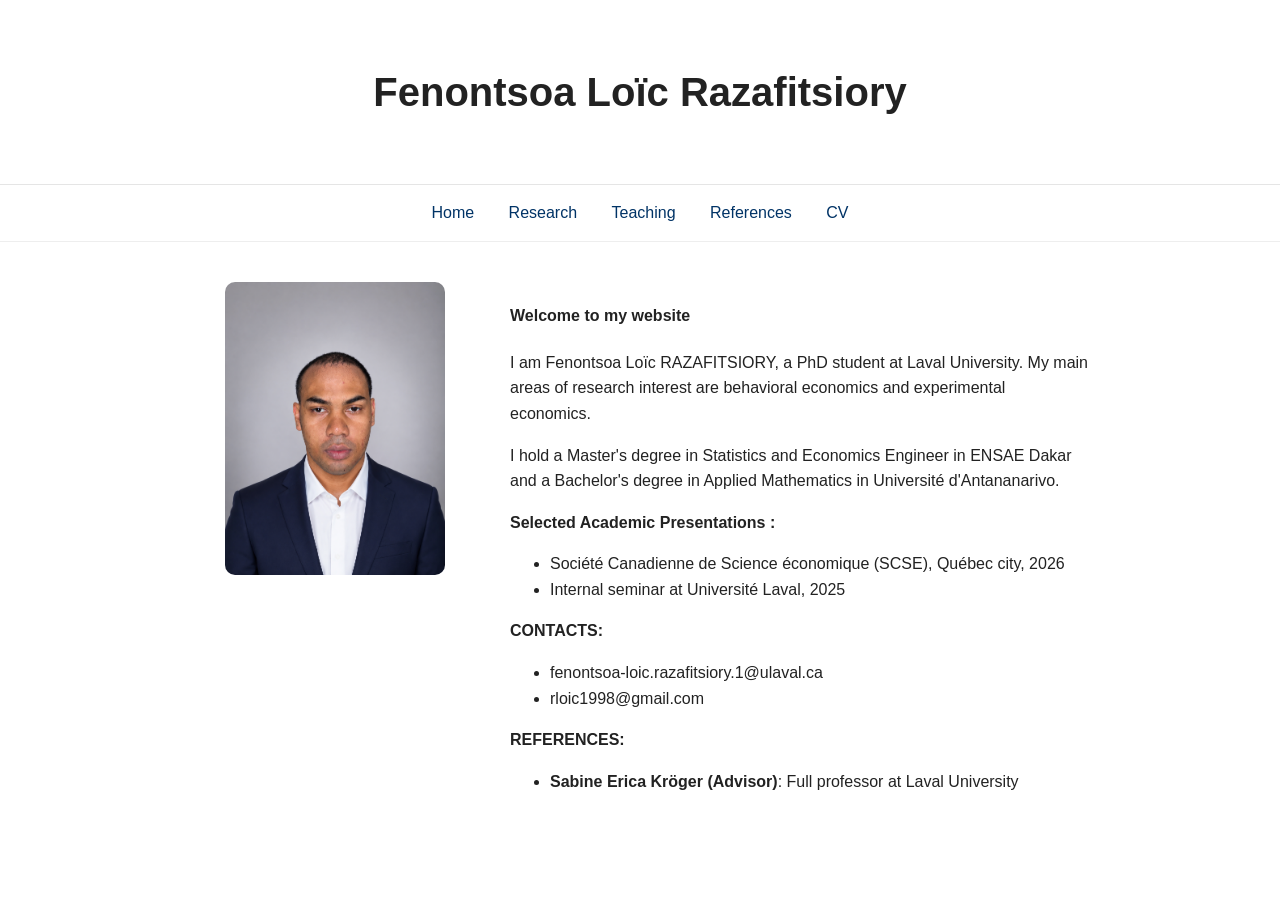
==== index.html @ 0ebd32ab "Update index.html" ====
<!DOCTYPE html>
<html>
<head>
    <title>Fenontsoa Loïc Razafitsiory</title>
    <link rel="stylesheet" href="style.css">
</head>

<body>

<header>
    <h1>Fenontsoa Loïc Razafitsiory</h1>
</header>

<nav>
    <a href="index.html">Home</a>
    <a href="research.html">Research</a>
    <a href="teaching.html">Teaching</a>
    <a href="references.html">References</a>
    <a href="cv.html">CV</a>
</nav>

<div class="container">

    <div style="display:flex; align-items:flex-start; gap:30px;">

        <!-- LEFT: PHOTO -->
        <div style="flex:1; text-align:center;">
            <img src="loic.png"
                 alt="Loïc Razafitsiory"
                 style="width:220px; border-radius:10px;">
        </div>

        <!-- RIGHT: TEXT -->
        <div style="flex:2;">

            <h4>Welcome to my website</h4>

            <p>
                I am Fenontsoa Loïc RAZAFITSIORY, a PhD student at Laval University.
                My main areas of research interest are behavioral economics and experimental economics.
            </p>

            <p>
                I hold a Master's degree in Statistics and Economics Engineer in ENSAE Dakar
                and a Bachelor's degree in Applied Mathematics in Université d'Antananarivo.
            </p>

            <p><strong>Selected Academic Presentations :</strong></p>
            <ul>
                <li>Société Canadienne de Science économique (SCSE), Québec city, 2026</li>
                <li>Internal seminar at Université Laval, 2025</li>
            </ul>

            <p><strong>CONTACTS:</strong></p>
            <ul>
                <li>fenontsoa-loic.razafitsiory.1@ulaval.ca</li>
                <li>rloic1998@gmail.com</li>
            </ul>

            <p><strong>REFERENCES:</strong></p>
            <ul>
                <li><strong>Sabine Erica Kröger (Advisor)</strong>: Full professor at Laval University</li>
            </ul>

        </div>

    </div>

</div>

</body>
</html>
---- style.css ----
body {
    font-family: "Helvetica Neue", Arial, sans-serif;
    margin: 0;
    background: #ffffff;
    color: #222;
    line-height: 1.6;
}

header {
    padding: 60px 20px;
    text-align: center;
    border-bottom: 1px solid #e5e5e5;
}

header h1 {
    font-size: 40px;
    margin: 0;
}

header p {
    color: #666;
    font-size: 18px;
}

nav {
    text-align: center;
    padding: 15px;
    border-bottom: 1px solid #eee;
}

nav a {
    margin: 0 15px;
    text-decoration: none;
    color: #003366;
    font-weight: 500;
}

nav a:hover {
    text-decoration: underline;
}

.container {
    max-width: 900px;
    margin: auto;
    padding: 40px 20px;
}

h2 {
    border-left: 4px solid #003366;
    padding-left: 10px;
    margin-top: 40px;
}

footer {
    text-align: center;
    padding: 30px;
    font-size: 12px;
    color: #999;
    border-top: 1px solid #eee;
}
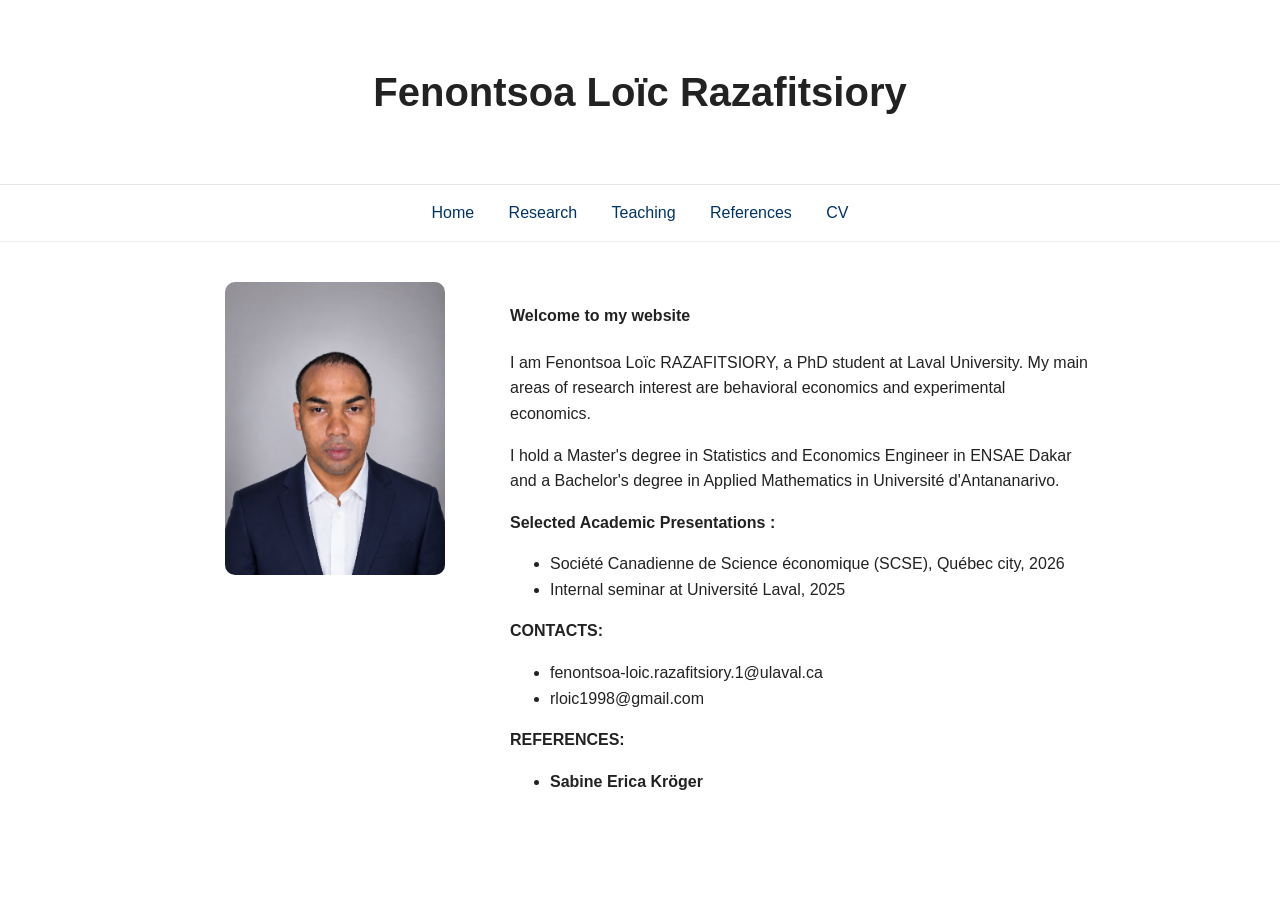
==== commit 9ddcad3d: "Update index.html" ====
--- a/index.html
+++ b/index.html
@@ -21,7 +21,7 @@
 
 <div class="container">
 
-    <div style="display:flex; align-items:flex-start; gap:30px;">
+    <div style="display:flex; flex-direction:row; align-items:flex-start; gap:30px;">
 
         <!-- LEFT: PHOTO -->
         <div style="flex:1; text-align:center;">
@@ -59,7 +59,7 @@
 
             <p><strong>REFERENCES:</strong></p>
             <ul>
-                <li><strong>Sabine Erica Kröger (Advisor)</strong>: Full professor at Laval University</li>
+                <li><strong>Sabine Erica Kröger</strong></li>
             </ul>
 
         </div>
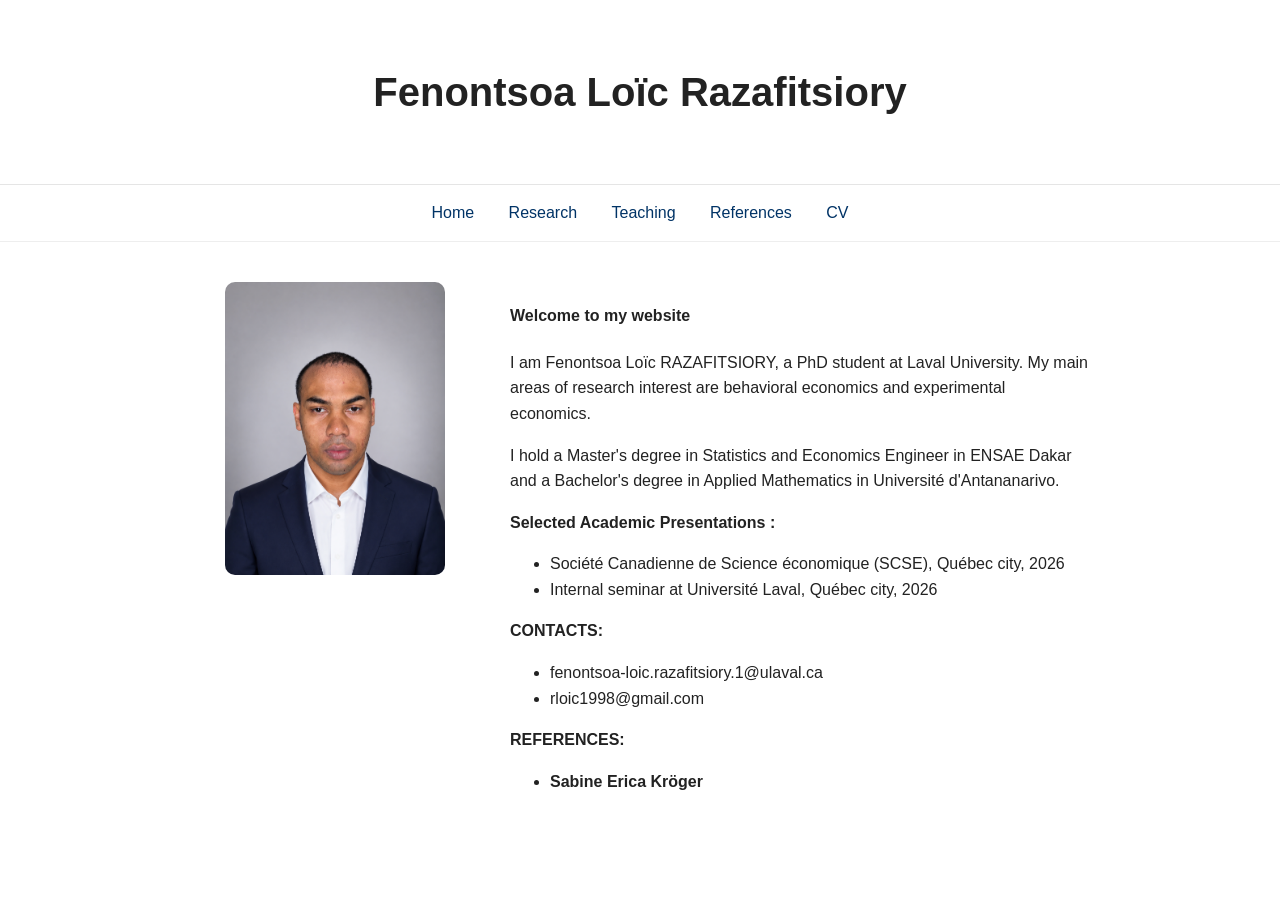
==== commit 313b6ffb: "Update index.html" ====
--- a/index.html
+++ b/index.html
@@ -48,7 +48,7 @@
             <p><strong>Selected Academic Presentations :</strong></p>
             <ul>
                 <li>Société Canadienne de Science économique (SCSE), Québec city, 2026</li>
-                <li>Internal seminar at Université Laval, 2025</li>
+                <li>Internal seminar at Université Laval, Québec city, 2026</li>
             </ul>
 
             <p><strong>CONTACTS:</strong></p>
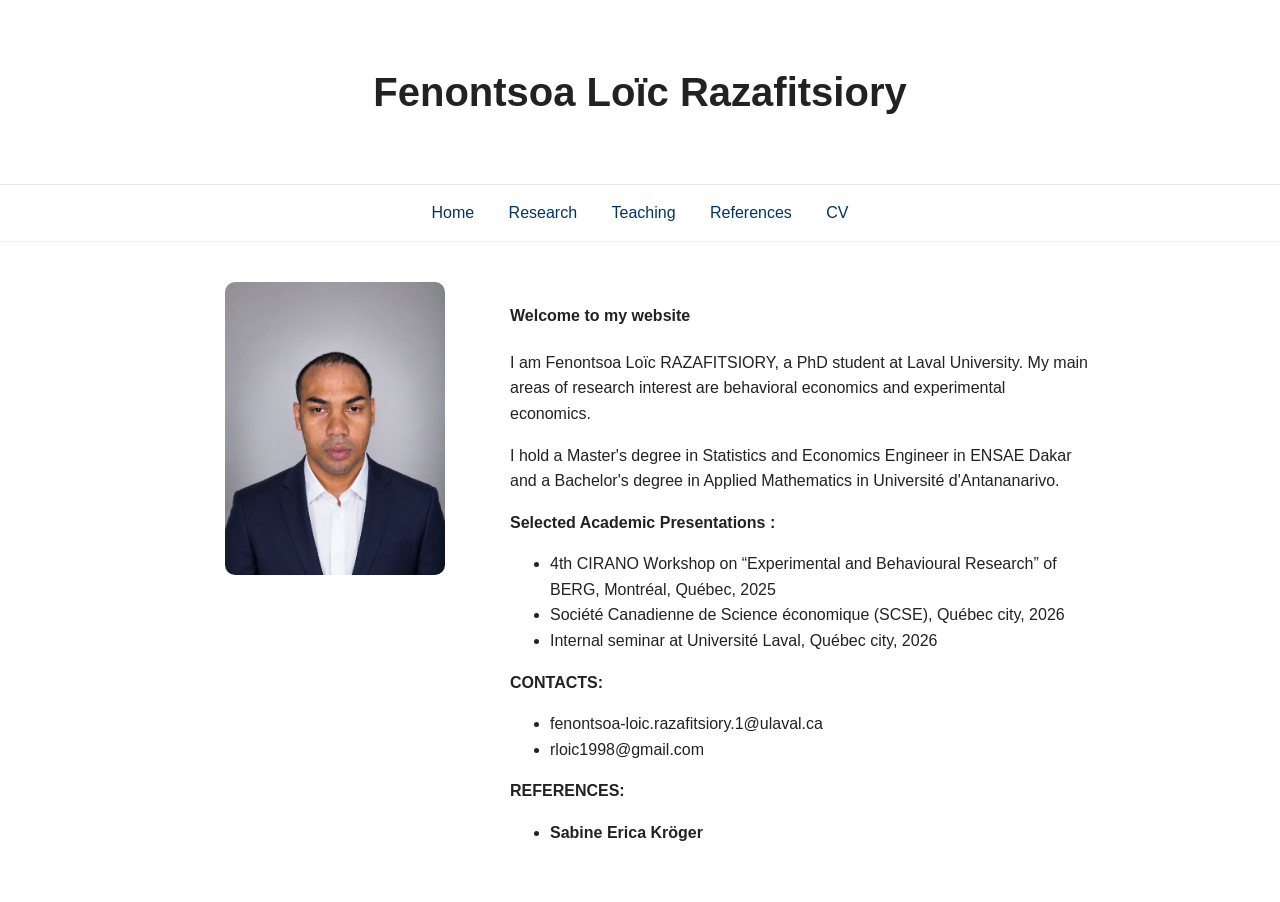
==== commit 1ff538b6: "Update index.html" ====
--- a/index.html
+++ b/index.html
@@ -47,6 +47,7 @@
 
             <p><strong>Selected Academic Presentations :</strong></p>
             <ul>
+                <li>4th CIRANO Workshop on “Experimental and Behavioural Research” of BERG, Montréal, Québec, 2025</li>
                 <li>Société Canadienne de Science économique (SCSE), Québec city, 2026</li>
                 <li>Internal seminar at Université Laval, Québec city, 2026</li>
             </ul>
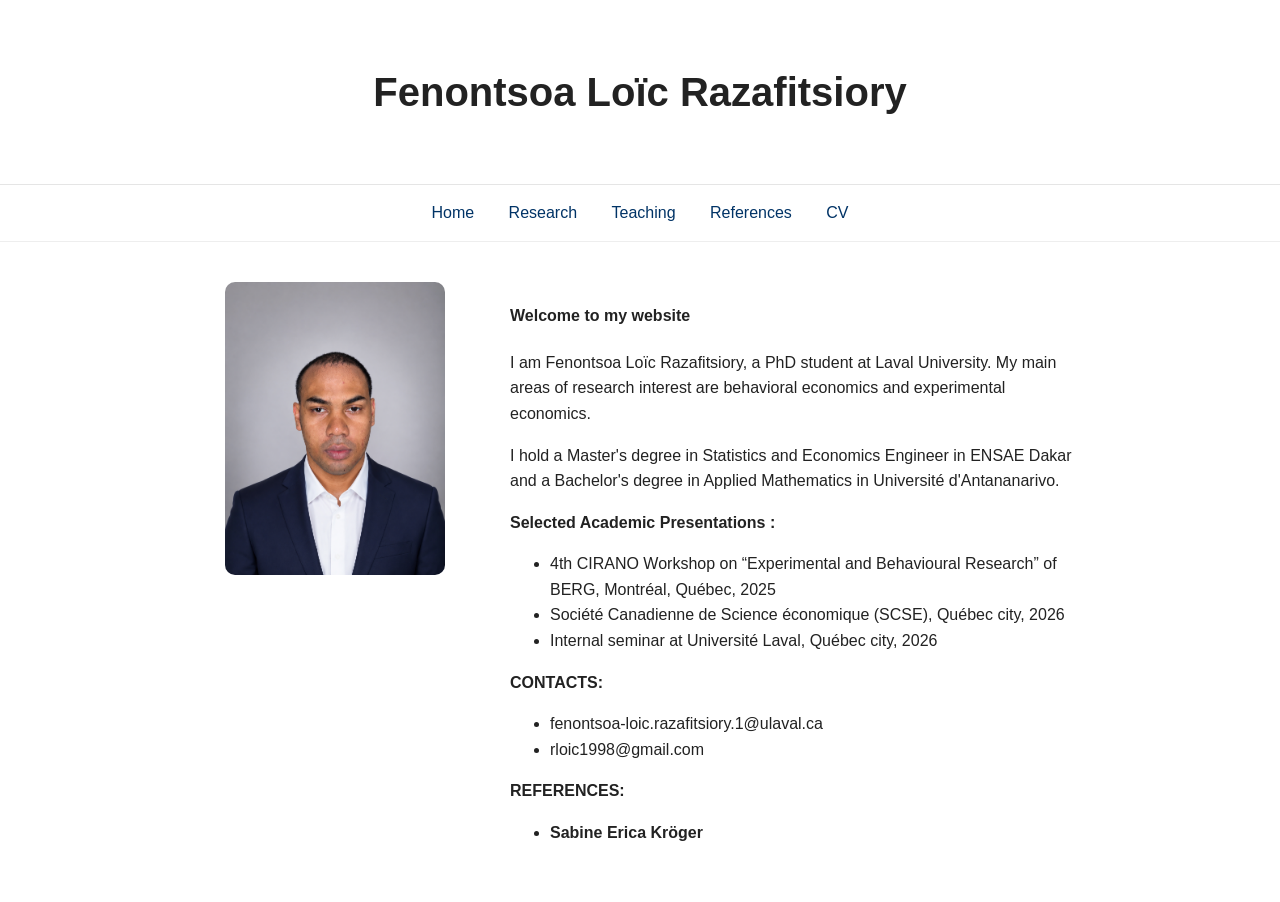
==== commit 9df96fed: "Update index.html" ====
--- a/index.html
+++ b/index.html
@@ -36,7 +36,7 @@
             <h4>Welcome to my website</h4>
 
             <p>
-                I am Fenontsoa Loïc RAZAFITSIORY, a PhD student at Laval University.
+                I am Fenontsoa Loïc Razafitsiory, a PhD student at Laval University.
                 My main areas of research interest are behavioral economics and experimental economics.
             </p>
 
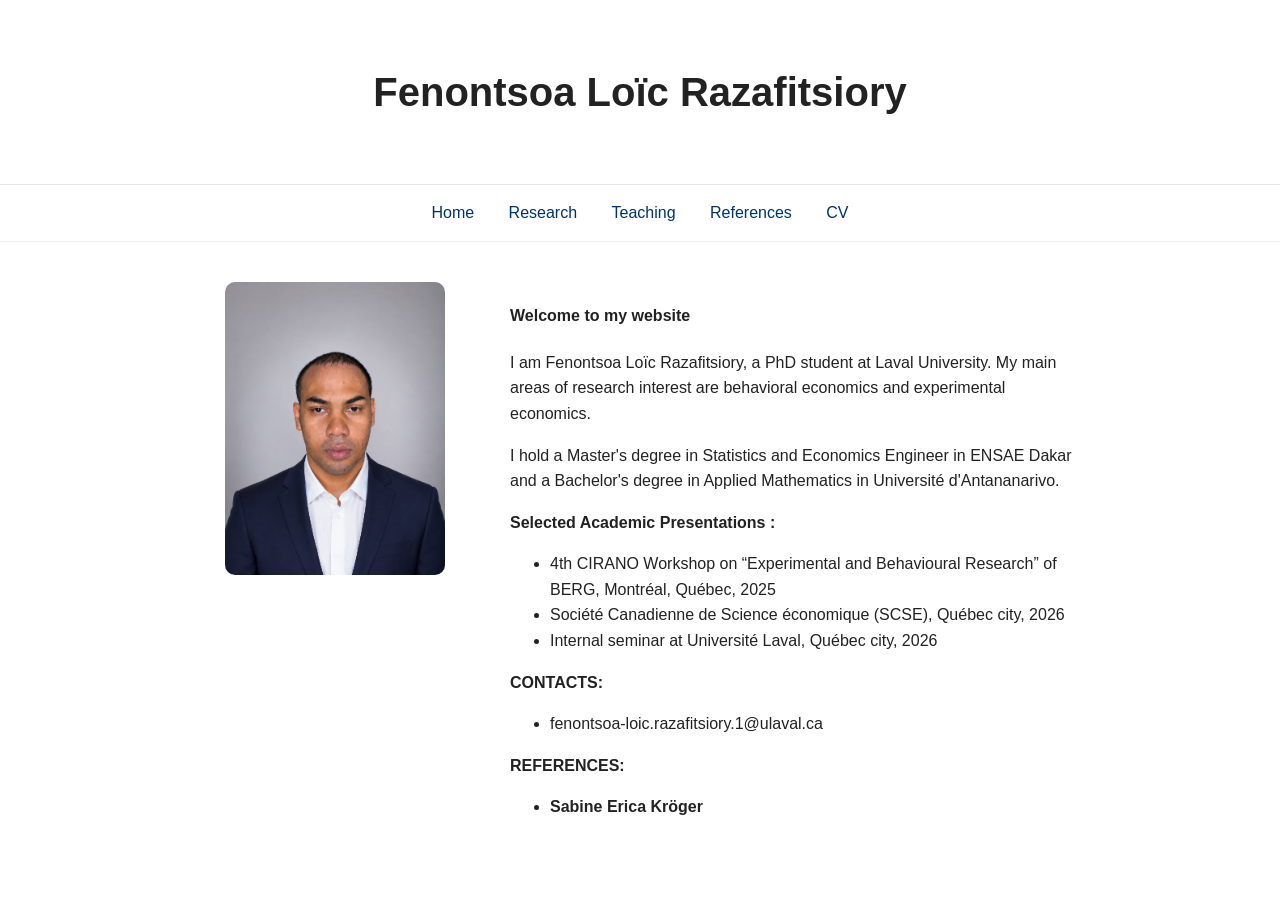
==== commit 7f7f1abe: "Update index.html" ====
--- a/index.html
+++ b/index.html
@@ -55,7 +55,6 @@
             <p><strong>CONTACTS:</strong></p>
             <ul>
                 <li>fenontsoa-loic.razafitsiory.1@ulaval.ca</li>
-                <li>rloic1998@gmail.com</li>
             </ul>
 
             <p><strong>REFERENCES:</strong></p>
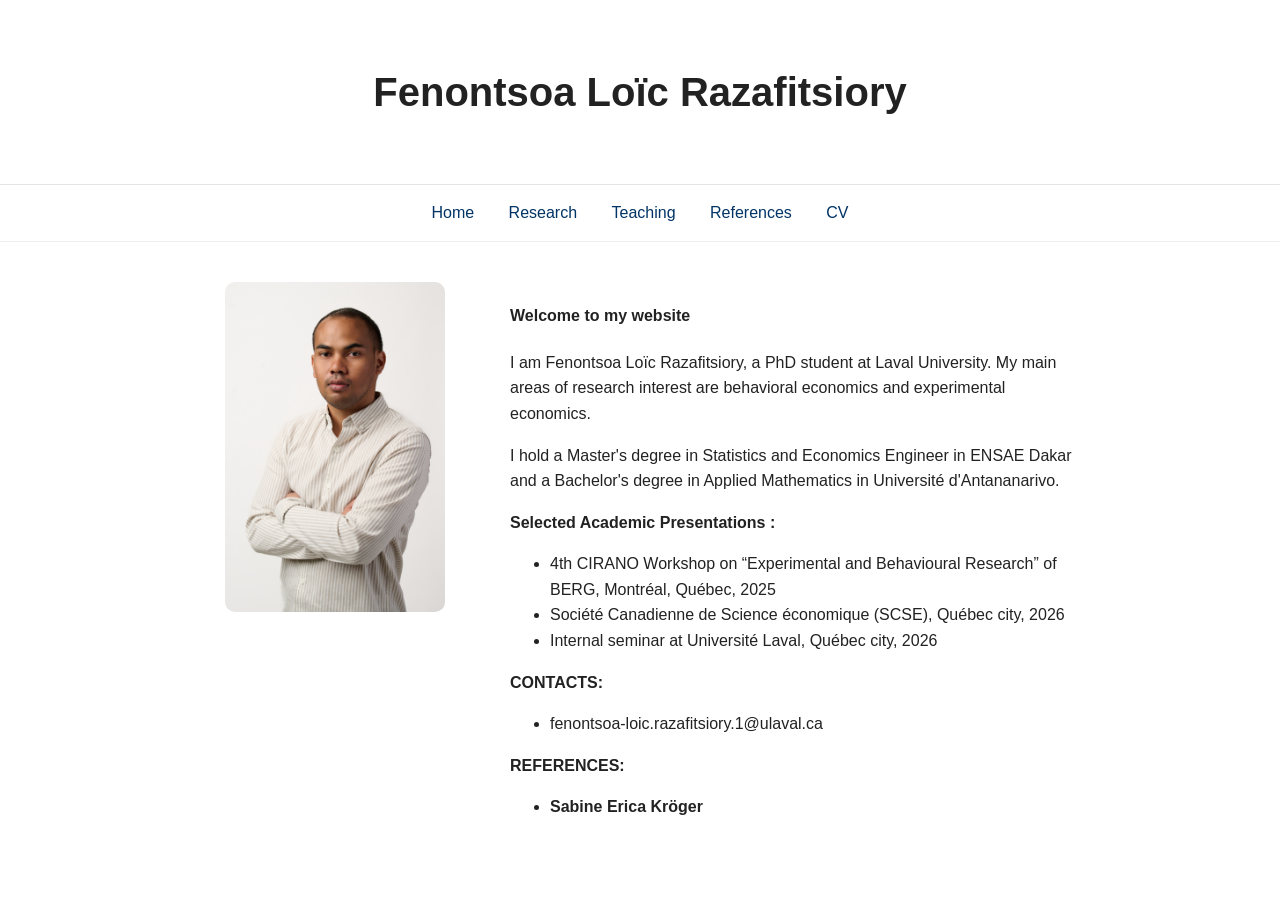
==== commit 4daf3f13: "Update index.html" ====
--- a/index.html
+++ b/index.html
@@ -25,7 +25,7 @@
 
         <!-- LEFT: PHOTO -->
         <div style="flex:1; text-align:center;">
-            <img src="loic.png"
+            <img src="Fenontsoa_Loic_Razafitsiory2.jpg"
                  alt="Loïc Razafitsiory"
                  style="width:220px; border-radius:10px;">
         </div>
